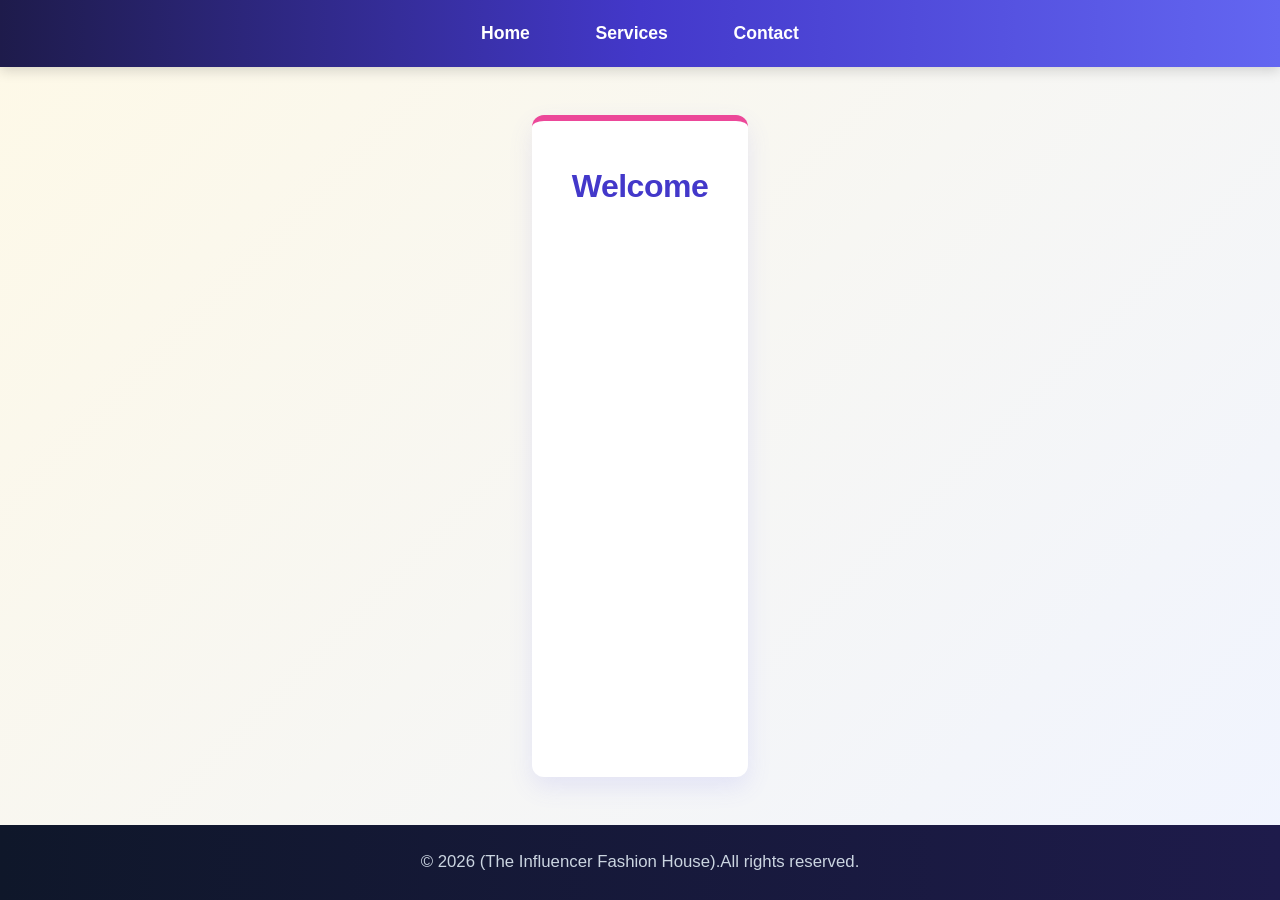
==== index.html @ 89b63934 "style: add colorful gradient theme for The Influencer Fashion House" ====
<!DOCTYPE html>
<html lang="en">
<head>
    <meta charset="UTF-8">
    <meta name="viewport" content="width=device-width, initial-scale=1.0">
    <title>Home - The Influencer Fashion House</title>
    <link rel="stylesheet" href="style.css">
</head>
<body>
    <header>
        <nav>
            <ul>
                <li><a href="index.html">Home</a></li>
                <li><a href="services.html">Services</a></li>
                <li><a href="contact.html">Contact</a></li>
            </ul>
        </nav>
    </header>

    <main>
        <h1>Welcome</h1>
    </main>

    <footer>
        <p>&copy; 2026 (The Influencer Fashion House).All rights reserved.</p>
    </footer>
</body>
</html>
---- style.css ----
/* 1. Global Reset & Box Sizing */
* {
    margin: 0;
    padding: 0;
    box-sizing: border-box;
}

/* 2. Global Page Styling */
body {
    font-family: 'Segoe UI', Tahoma, Geneva, Verdana, sans-serif;
    line-height: 1.6;
    color: #2b2b2b;
    /* Soft colorful background gradient */
    background: linear-gradient(135deg, #fef9e7 0%, #f0f4ff 100%);
    display: flex;
    flex-direction: column;
    min-height: 100vh;
}

/* 3. Colorful Navigation & Header */
header {
    background: linear-gradient(90deg, #1e1b4b 0%, #4338ca 50%, #6366f1 100%);
    padding: 1.2rem 0;
    box-shadow: 0 4px 12px rgba(0, 0, 0, 0.15);
}

nav ul {
    list-style: none;
    display: flex;
    justify-content: center;
    gap: 2.5rem;
}

nav a {
    color: #ffffff;
    text-decoration: none;
    font-weight: 700;
    font-size: 1.1rem;
    padding: 0.4rem 0.8rem;
    border-radius: 6px;
    transition: all 0.3s ease;
}

nav a:hover {
    color: #fef08a; /* Bright golden yellow accent */
    background-color: rgba(255, 255, 255, 0.15);
}

/* 4. Main Card Container */
main {
    max-width: 900px;
    margin: 3rem auto;
    padding: 2.5rem;
    background-color: #ffffff;
    border-radius: 12px;
    box-shadow: 0 10px 25px rgba(99, 102, 241, 0.12);
    border-top: 6px solid #ec4899; /* Bright pink accent bar */
    flex: 1;
}

/* 5. Colorful Typography & Headings */
h1 {
    color: #4338ca; /* Deep indigo */
    margin-bottom: 1.2rem;
    font-size: 2rem;
    letter-spacing: -0.5px;
}

p {
    margin-bottom: 1rem;
    font-size: 1.05rem;
    color: #4b5563;
}

/* 6. List Styling (Services Page) */
main ul {
    margin-left: 1.5rem;
    margin-bottom: 1.5rem;
}

main li {
    margin-bottom: 0.8rem;
    font-weight: 600;
    color: #1f2937;
    padding: 0.5rem;
    background-color: #fdf2f8; /* Soft pink item highlights */
    border-left: 4px solid #ec4899;
    border-radius: 4px;
    list-style-type: none;
}

/* 7. Footer */
footer {
    background: linear-gradient(90deg, #0f172a 0%, #1e1b4b 100%);
    color: #94a3b8;
    text-align: center;
    padding: 1.5rem 1rem;
    margin-top: auto;
    font-size: 0.95rem;
}

footer p {
    color: #cbd5e1;
    margin: 0;
}
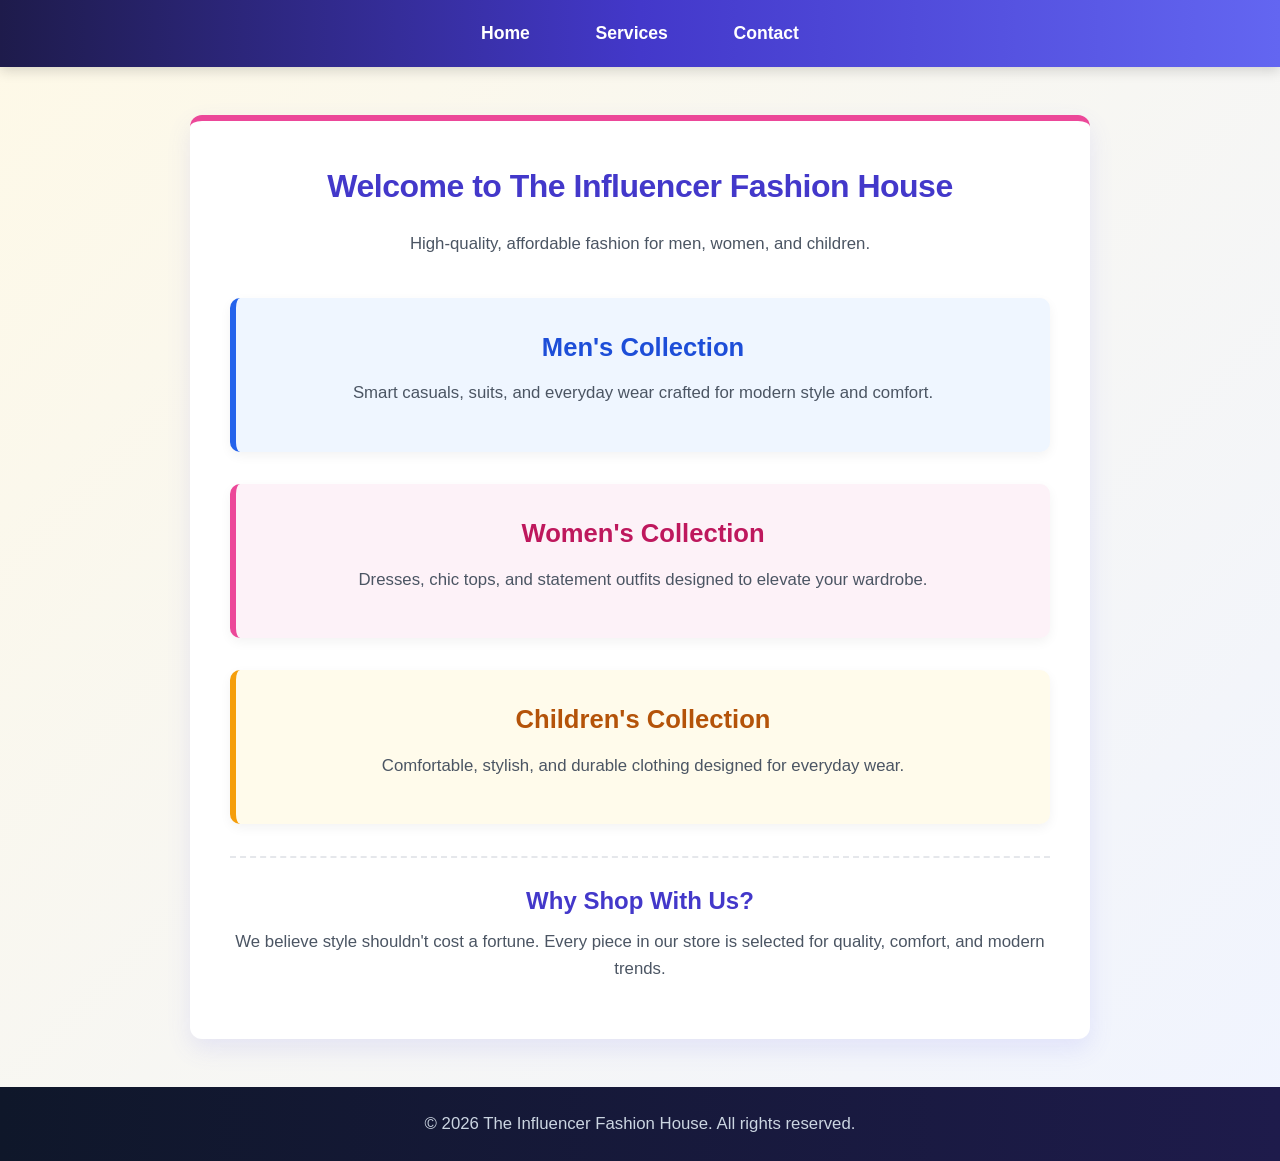
==== commit 45a6a552: "fix: update collection sections and CSS styling" ====
--- a/index.html
+++ b/index.html
@@ -18,11 +18,37 @@
     </header>
 
     <main>
-        <h1>Welcome</h1>
+        <section class="hero">
+            <h1>Welcome to The Influencer Fashion House</h1>
+            <p>High-quality, affordable fashion for men, women, and children.</p>
+        </section>
+
+        <!-- Men's Collection Section -->
+        <section class="collection mens-collection">
+            <h2>Men's Collection</h2>
+            <p>Smart casuals, suits, and everyday wear crafted for modern style and comfort.</p>
+        </section>
+
+        <!-- Women's Collection Section -->
+        <section class="collection womens-collection">
+            <h2>Women's Collection</h2>
+            <p>Dresses, chic tops, and statement outfits designed to elevate your wardrobe.</p>
+        </section>
+
+        <!-- Children's Collection Section -->
+        <section class="collection childrens-collection">
+            <h2>Children's Collection</h2>
+            <p>Comfortable, stylish, and durable clothing designed for everyday wear.</p>
+        </section>
+
+        <section class="why-us">
+            <h2>Why Shop With Us?</h2>
+            <p>We believe style shouldn't cost a fortune. Every piece in our store is selected for quality, comfort, and modern trends.</p>
+        </section>
     </main>
 
     <footer>
-        <p>&copy; 2026 (The Influencer Fashion House).All rights reserved.</p>
+        <p>&copy; 2026 The Influencer Fashion House. All rights reserved.</p>
     </footer>
 </body>
 </html>
--- a/style.css
+++ b/style.css
@@ -64,6 +64,7 @@
     margin-bottom: 1.2rem;
     font-size: 2rem;
     letter-spacing: -0.5px;
+    text-align: center;
 }
 
 p {
@@ -72,7 +73,84 @@
     color: #4b5563;
 }
 
-/* 6. List Styling (Services Page) */
+/* 6. Hero & General Section Styles */
+.hero {
+    text-align: center;
+    margin-bottom: 2.5rem;
+}
+
+/* 7. Collection Sections Base & Centering */
+.collection {
+    text-align: center;
+    margin-bottom: 2rem;
+    padding: 1.8rem;
+    border-radius: 10px;
+    box-shadow: 0 4px 12px rgba(0, 0, 0, 0.05);
+    transition: transform 0.2s ease;
+}
+
+.collection:hover {
+    transform: translateY(-3px);
+}
+
+.collection h2 {
+    font-size: 1.6rem;
+    margin-bottom: 0.8rem;
+}
+
+.collection img {
+    max-width: 100%;
+    height: auto;
+    max-height: 350px;
+    object-fit: cover;
+    border-radius: 8px;
+    margin: 1rem 0;
+    box-shadow: 0 4px 10px rgba(0, 0, 0, 0.1);
+}
+
+/* --- Specific Colors for Collections --- */
+
+/* Men's Collection: Ocean Blue Theme */
+.mens-collection {
+    background-color: #eff6ff;
+    border-left: 6px solid #2563eb;
+}
+.mens-collection h2 {
+    color: #1d4ed8;
+}
+
+/* Women's Collection: Rose Pink Theme */
+.womens-collection {
+    background-color: #fdf2f8;
+    border-left: 6px solid #ec4899;
+}
+.womens-collection h2 {
+    color: #be185d;
+}
+
+/* Children's Collection: Warm Amber/Golden Theme */
+.childrens-collection {
+    background-color: #fffbeb;
+    border-left: 6px solid #f59e0b;
+}
+.childrens-collection h2 {
+    color: #b45309;
+}
+
+/* 8. Why Us Section */
+.why-us {
+    text-align: center;
+    margin-top: 2rem;
+    padding-top: 1.5rem;
+    border-top: 2px dashed #e5e7eb;
+}
+
+.why-us h2 {
+    color: #4338ca;
+    margin-bottom: 0.5rem;
+}
+
+/* 9. List Styling (Services Page) */
 main ul {
     margin-left: 1.5rem;
     margin-bottom: 1.5rem;
@@ -83,13 +161,13 @@
     font-weight: 600;
     color: #1f2937;
     padding: 0.5rem;
-    background-color: #fdf2f8; /* Soft pink item highlights */
+    background-color: #fdf2f8;
     border-left: 4px solid #ec4899;
     border-radius: 4px;
     list-style-type: none;
 }
 
-/* 7. Footer */
+/* 10. Footer */
 footer {
     background: linear-gradient(90deg, #0f172a 0%, #1e1b4b 100%);
     color: #94a3b8;
